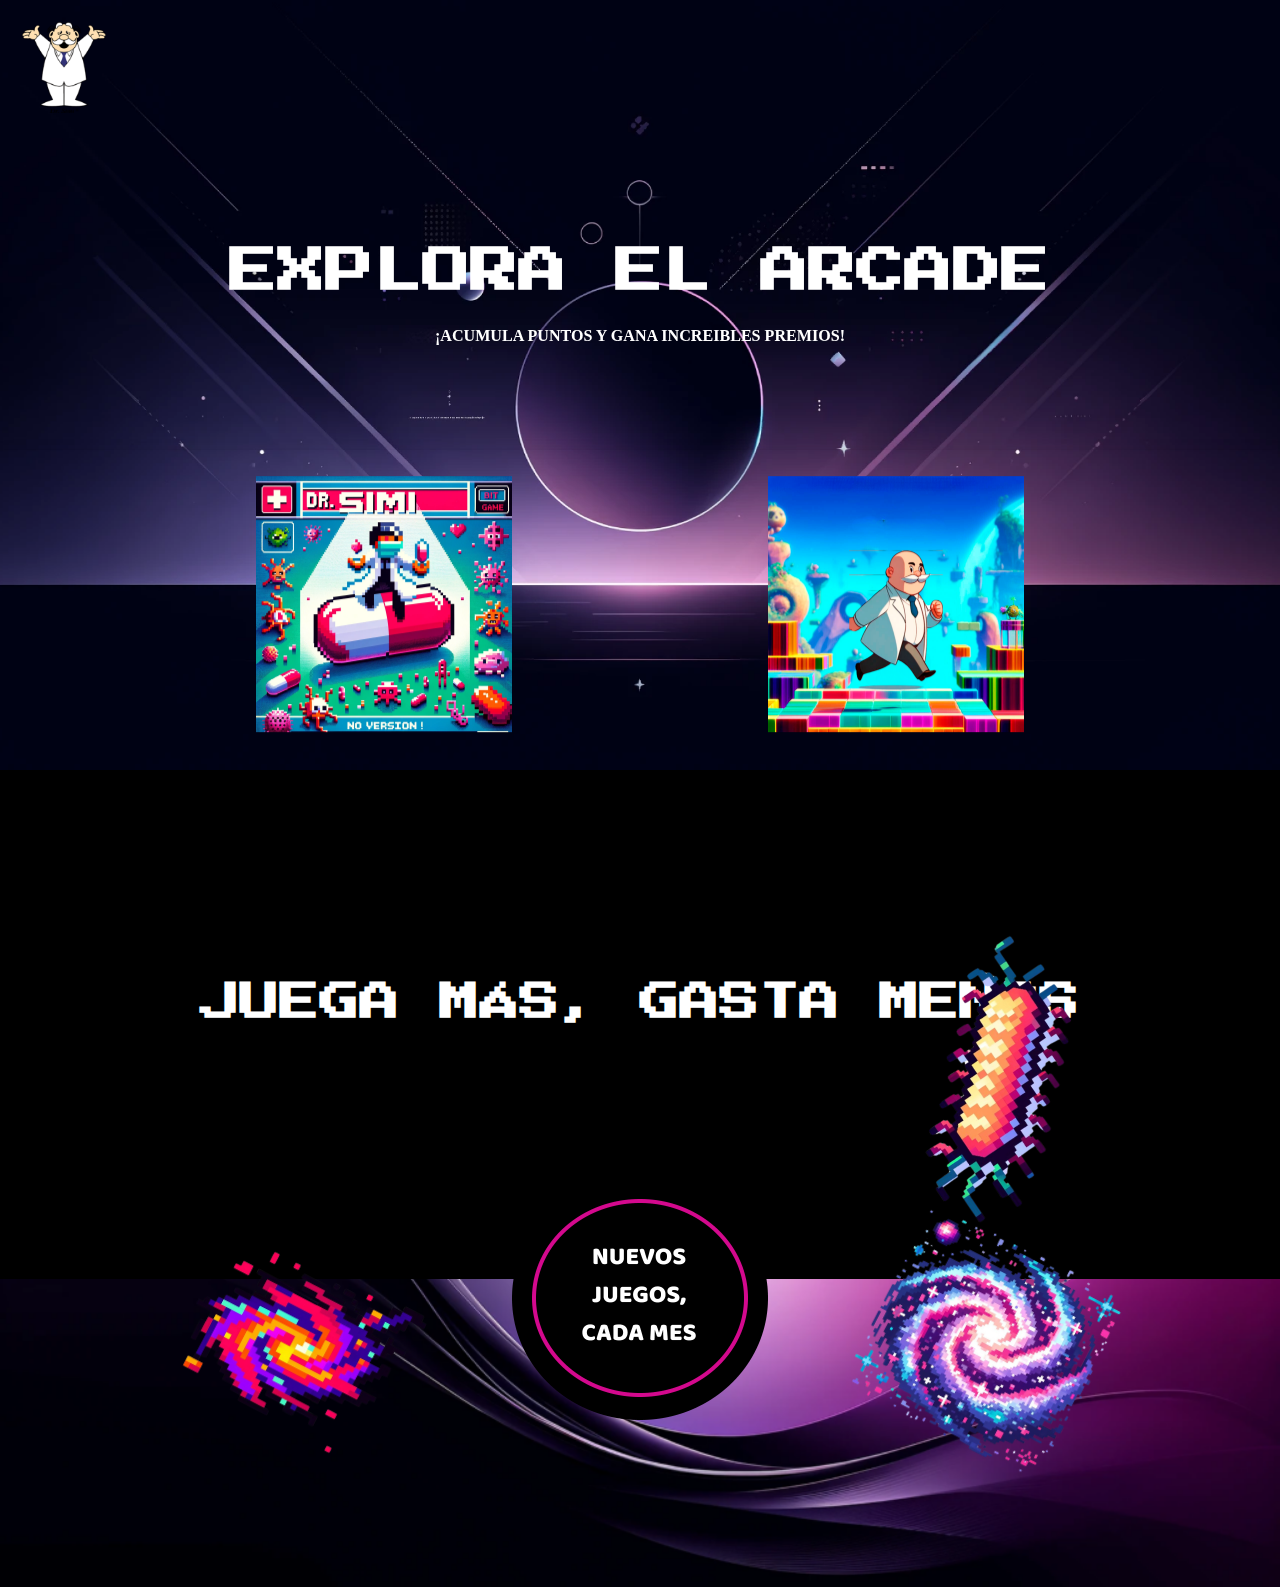
==== index.html @ cde8dbde "Firt Version Plataforma Gamer" ====
<!DOCTYPE html>
<html lang="en">
<head>
    <meta charset="UTF-8">
    <meta name="viewport" content="width=device-width, initial-scale=1.0">
    <link rel="stylesheet" href="style/style.css">
    <link rel="preconnect" href="https://fonts.googleapis.com">
<link rel="preconnect" href="https://fonts.gstatic.com" crossorigin>
<link href="https://fonts.googleapis.com/css2?family=JetBrains+Mono:ital,wght@0,100..800;1,100..800&family=Montserrat:ital,wght@0,100..900;1,100..900&family=Press+Start+2P&display=swap" rel="stylesheet">
    <title>Dr. Simi Games</title>
</head>
<body>
    <section class="home-1">
        <nav>
            <ul>    
                <li>
                    <img src="img/recursos/logo-simi.png" alt="">
                </li>
            </ul>
        </nav>


        <div id="titulo" class="titulo">
            <h1>
                EXPLORA EL ARCADE
            </h1>

            <h2>
                ¡ACUMULA PUNTOS Y GANA INCREIBLES PREMIOS!
            </h2>
        </div>


        <div class="juegos">
            <div id="div1">
                <img src="img/juegos/portada-juego.webp" alt="">
            </div>

            <div id="div2">
                <img src="img/juegos/juego-2-a.png" alt="">
            </div>
        </div>

    </section>

    <section class="home-2">
        <div>
            <h1>JUEGA MÁS, GASTA MENOS</h1>
        </div>
        <div class="bacteria-1" id="bacteria1">
            <img src="img/recursos/bacteria-1.png "alt="">
        </div>
    </section>

    <section class="nuevos-juegos">
        <div id="galaxia1"class="galaxia-1">
            <img src="img/recursos/galaxia-1.png" alt="">
        </div>
        
        <div class="circulo">
            <img src="img/recursos/circulo.png" alt="">
        </div>

<div id="galaxia2" class="galaxia-2">
            <img src="img/recursos/galaxia-2.png" alt="">
        </div>
    </section>
</body>
<script src="https://cdnjs.cloudflare.com/ajax/libs/gsap/3.9.1/gsap.min.js"></script>

<script src="main/main.js"></script>

</html>
---- style/style.css ----
:root{
    --first-color: #fff;
    --font-primary: 'Press Start 2P'
}


*{
    margin: 0;
    padding: 0;
    box-sizing: border-box;
}


html{
    overscroll-behavior: none;
}

::-webkit-scrollbar {
    display: none;
}



/* =======Portada Home========l */

.home-1{
    background-image: url(../img/portadas/portada-1.png);
    background-repeat: no-repeat;
    background-size: cover;
    background-position: center;
}

nav{
    width: 100%;
}

nav ul{
    display: flex;
    flex-direction: row;
    justify-content: start;
    align-items: start;
}

nav img{
    width: 80%;
    padding: 1.4rem;
}

.titulo{
    width: 100%;
    display: flex;
    flex-direction: column;
    justify-content: center;
    align-items: center;
    color: var(--first-color);
    margin-top: 10vh;

}

.titulo h1{
    font-size: 3rem;
    padding: 1rem;
    font-family: var(--font-primary);
}

.titulo h2{
    font-size: 1rem;
    padding: 1rem;
}


/* ============Juegos============= */

.juegos{
    padding: 2rem 8rem;
    display: flex;
    flex-direction: row;
    justify-content: space-around;
    align-items: center;
    margin-top: 10vh;
    box-shadow: 0 10px 20px rgba(0, 0, 0, 0.19), 0 6px 6px rgba(0, 0, 0, 0.23);

}

.juegos div{
    width: 50%;
    display: flex;
    justify-content: center;
}


.juegos img{
    width: 50%;
}


/* ===============HOME 2============ */

.home-2{
    background-color: #000;
    padding: 2rem 8rem;
}


.home-2 h1{
    color: #fff;
    font-weight: 700;
    align-items: center;
    margin-top: 20vh;
    font-size: 2.5rem;
    margin-bottom: 20vh;
    font-family: var(--font-primary);
}


.home-2 div{
    display: flex;
    justify-content: center;
    align-items: center;
}

.bacteria-1{
    width: 100%;
    align-items: end !important;
    margin-top: 5vh;
    justify-content: end !important;
}

.bacteria-1 img{
    width: 50%;
    position: absolute;
}




/* =========Nuevos Juegos 2========== */

.nuevos-juegos{
    background-color: #000;
    background-image: url(../img/portadas/portada-2.png);
    background-repeat: no-repeat;
    background-size: cover;
    background-position: center;
    display: flex;
    flex-direction: row;
    justify-content: space-around;
    align-items: center;
    padding: 2rem 8rem;
}


.nuevos-juegos div{
    width: 25%;
    display: flex;
    justify-content: center;
    align-items: center;
}

.nuevos-juegos img{
    width: 100%;
}

.circulo{
    position: relative;
    top: -15vh
}

.galaxia-1{
    position: relative;
    top: -10vh;
}

.galaxia-2{
    position: relative;
    top: -10vh;
}
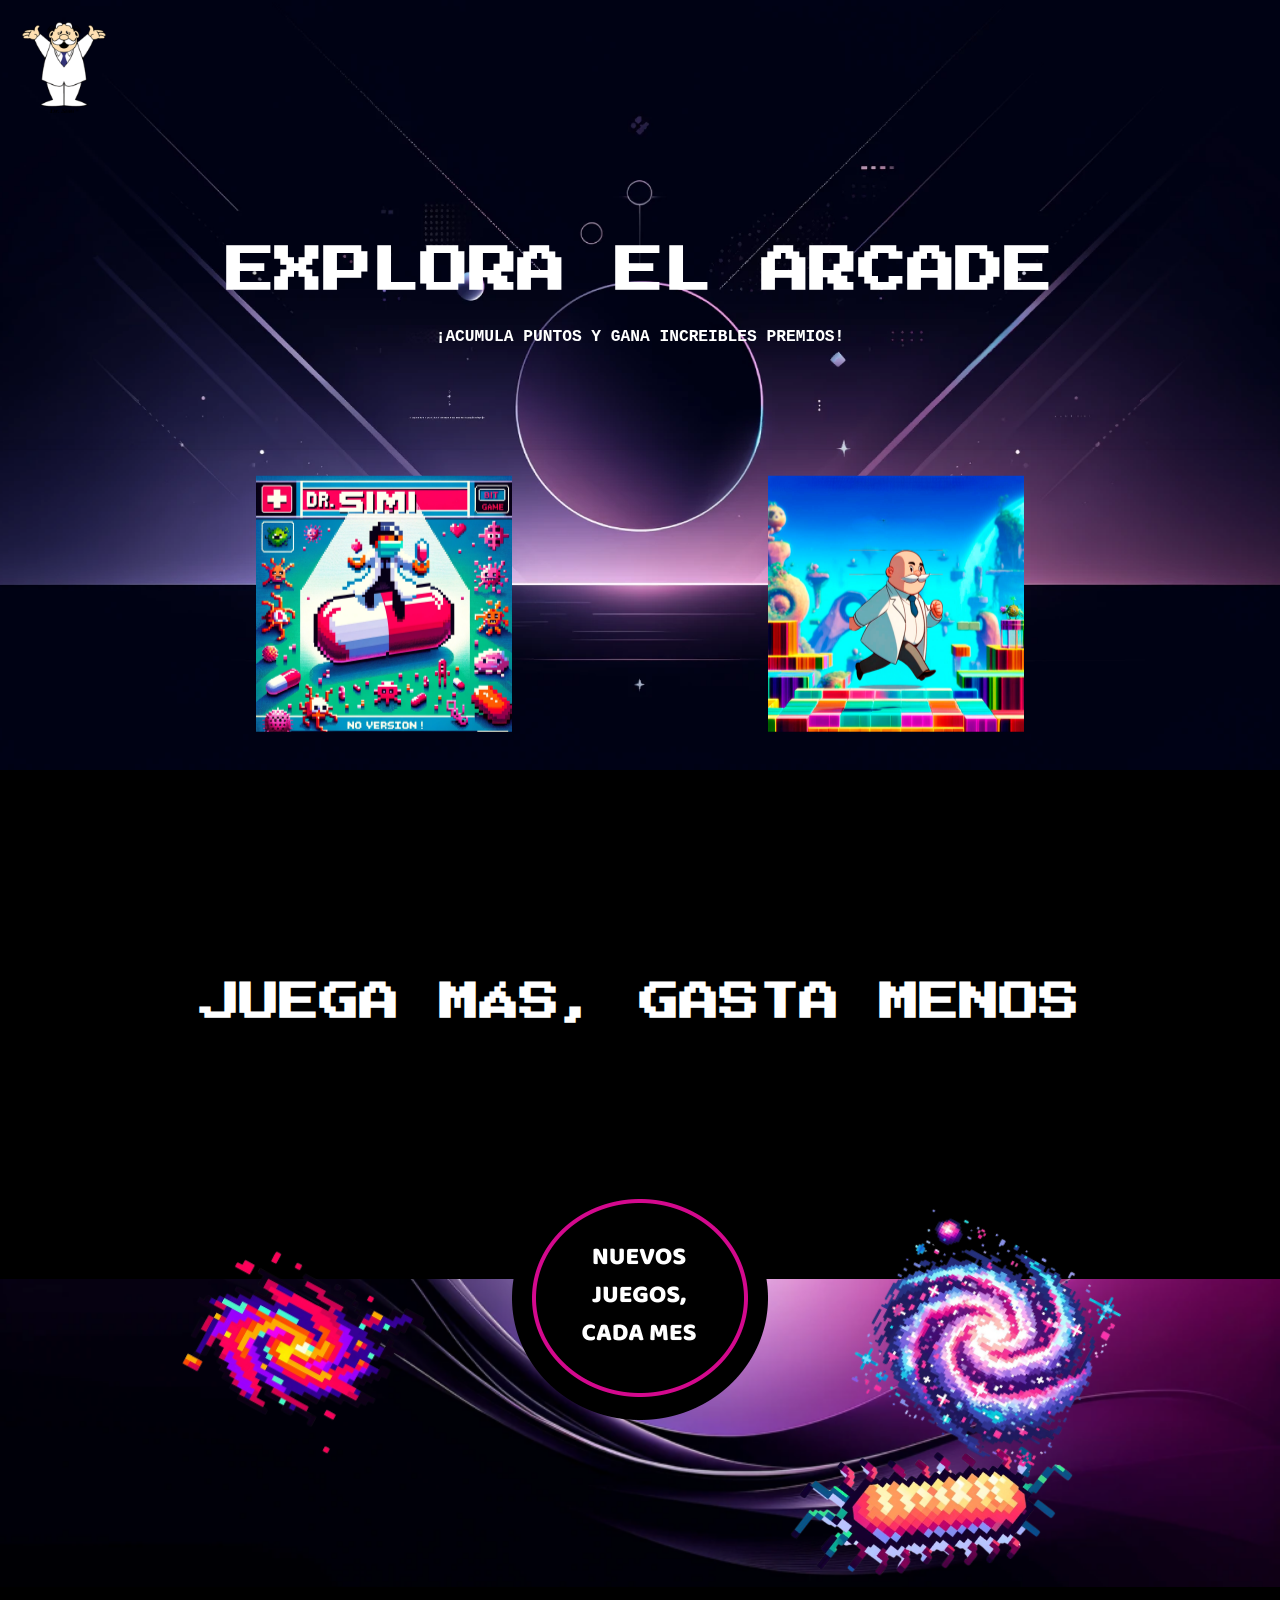
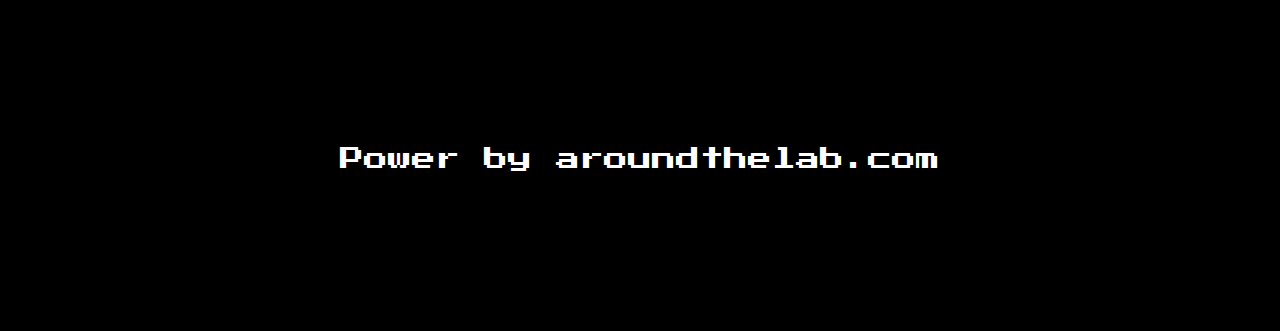
==== commit cef2a574: "Agregado Primer Juego" ====
--- a/index.html
+++ b/index.html
@@ -5,6 +5,9 @@
     <meta name="viewport" content="width=device-width, initial-scale=1.0">
     <link rel="stylesheet" href="style/style.css">
     <link rel="preconnect" href="https://fonts.googleapis.com">
+
+    <link rel="icon" href="img/recursos/logo-simi.png">
+
 <link rel="preconnect" href="https://fonts.gstatic.com" crossorigin>
 <link href="https://fonts.googleapis.com/css2?family=JetBrains+Mono:ital,wght@0,100..800;1,100..800&family=Montserrat:ital,wght@0,100..900;1,100..900&family=Press+Start+2P&display=swap" rel="stylesheet">
     <title>Dr. Simi Games</title>
@@ -33,7 +36,7 @@
 
         <div class="juegos">
             <div id="div1">
-                <img src="img/juegos/portada-juego.webp" alt="">
+                <img onclick="cargarJuego()" src="img/juegos/portada-juego.webp" alt="">
             </div>
 
             <div id="div2">
@@ -65,6 +68,10 @@
             <img src="img/recursos/galaxia-2.png" alt="">
         </div>
     </section>
+
+    <footer>
+        <p>Power by aroundthelab.com</p>
+    </footer>
 </body>
 <script src="https://cdnjs.cloudflare.com/ajax/libs/gsap/3.9.1/gsap.min.js"></script>
 
--- a/style/style.css
+++ b/style/style.css
@@ -69,6 +69,7 @@
 .titulo h2{
     font-size: 1rem;
     padding: 1rem;
+    font-family: 'Courier New', Courier, monospace;
 }
 
 
@@ -179,3 +180,18 @@
     top: -10vh;
 }
 
+
+footer{
+    background: #000;
+    color: #fff;
+    padding: 10rem;
+    display: flex;
+    flex-direction: row;
+    justify-content: center;
+    align-items: center;
+}
+
+footer p{
+    font-size: 1.5rem;
+    font-family: var(--font-primary);
+}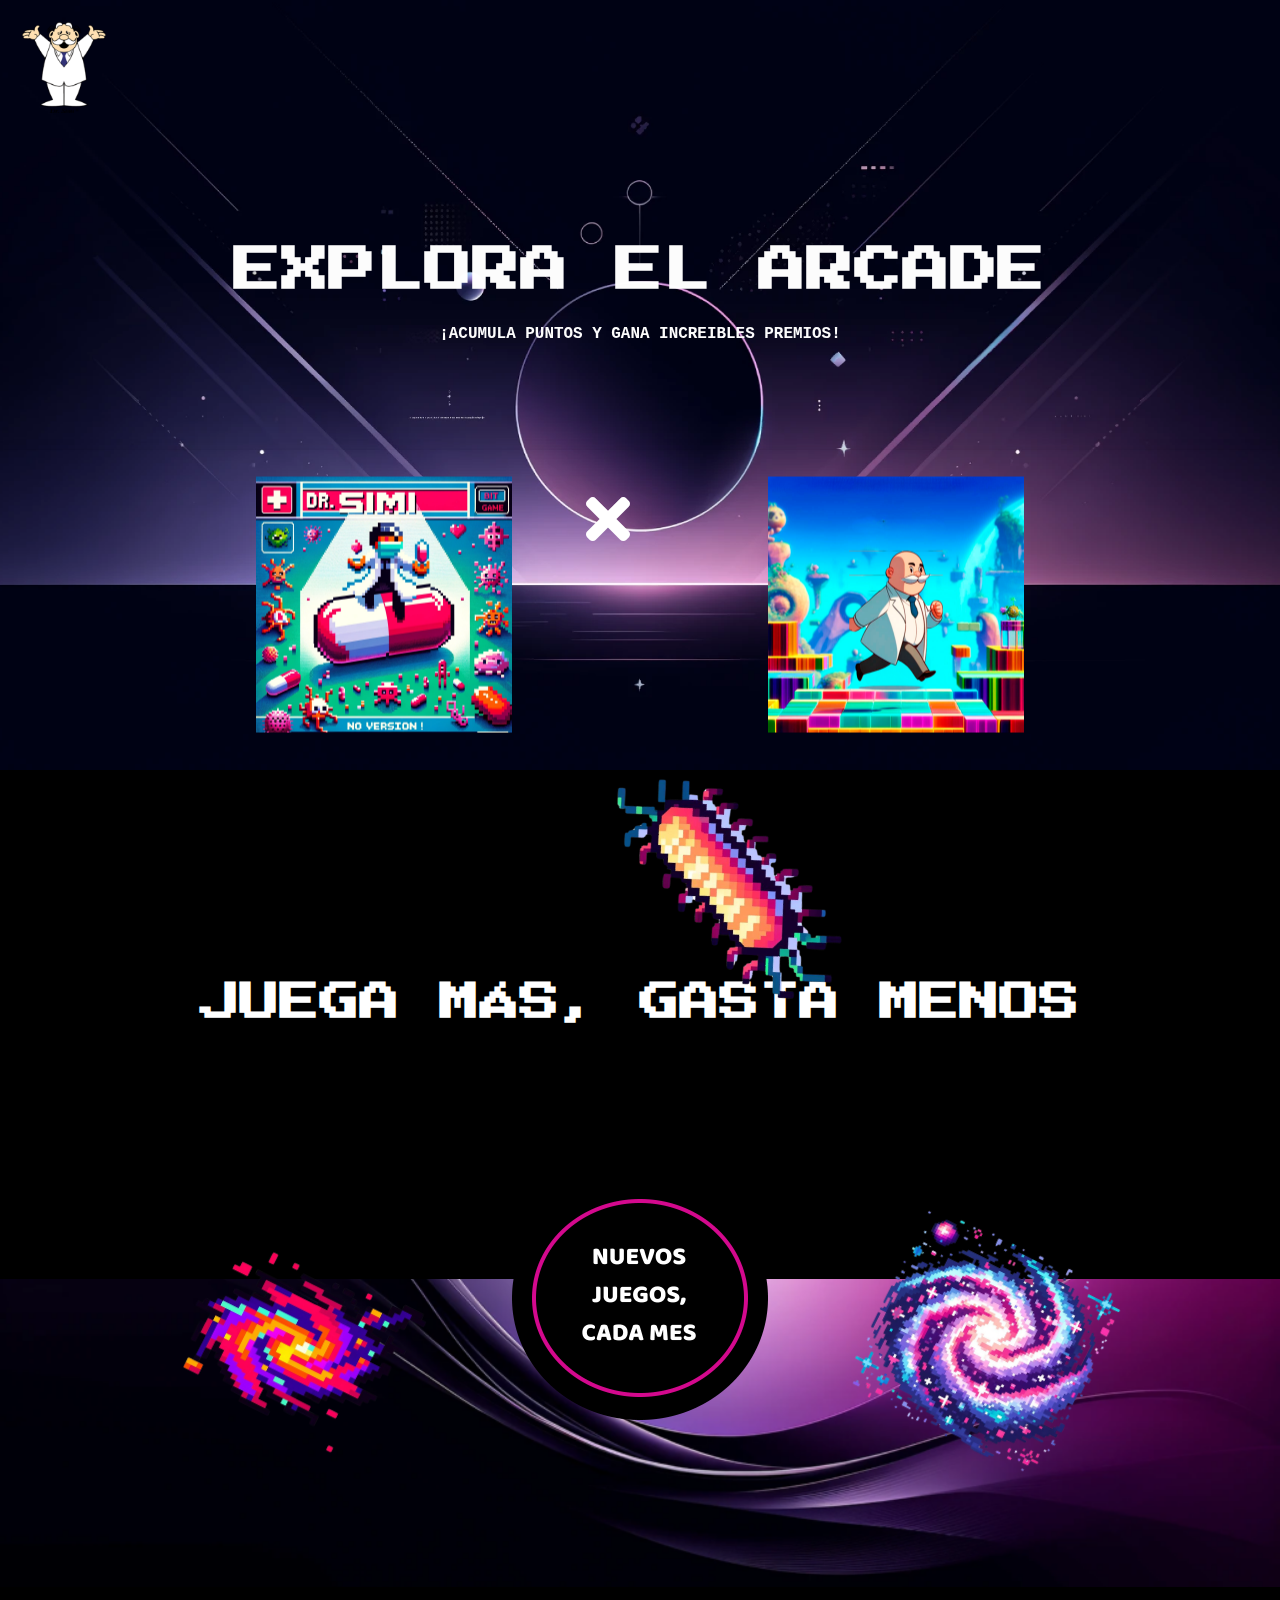
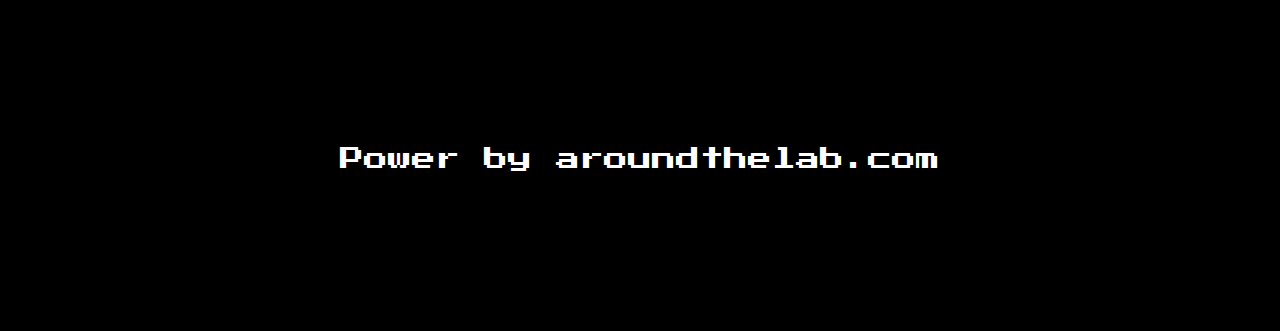
==== commit c6ac5c13: "Iframe Funcional por medio de un botón" ====
--- a/index.html
+++ b/index.html
@@ -5,11 +5,10 @@
     <meta name="viewport" content="width=device-width, initial-scale=1.0">
     <link rel="stylesheet" href="style/style.css">
     <link rel="preconnect" href="https://fonts.googleapis.com">
-
+    <link rel="stylesheet" href="https://cdnjs.cloudflare.com/ajax/libs/font-awesome/5.15.4/css/all.min.css">
     <link rel="icon" href="img/recursos/logo-simi.png">
-
-<link rel="preconnect" href="https://fonts.gstatic.com" crossorigin>
-<link href="https://fonts.googleapis.com/css2?family=JetBrains+Mono:ital,wght@0,100..800;1,100..800&family=Montserrat:ital,wght@0,100..900;1,100..900&family=Press+Start+2P&display=swap" rel="stylesheet">
+    <link rel="preconnect" href="https://fonts.gstatic.com" crossorigin>
+    <link href="https://fonts.googleapis.com/css2?family=JetBrains+Mono:ital,wght@0,100..800;1,100..800&family=Montserrat:ital,wght@0,100..900;1,100..900&family=Press+Start+2P&display=swap" rel="stylesheet">
     <title>Dr. Simi Games</title>
 </head>
 <body>
@@ -36,6 +35,8 @@
 
         <div class="juegos">
             <div id="div1">
+                <i id="cerrar" class="fas fa-times" style="position: absolute; top: 10px; right: 10px; cursor: pointer;"></i>
+
                 <img onclick="cargarJuego()" src="img/juegos/portada-juego.webp" alt="">
             </div>
 
--- a/style/style.css
+++ b/style/style.css
@@ -180,7 +180,6 @@
     top: -10vh;
 }
 
-
 footer{
     background: #000;
     color: #fff;
@@ -194,4 +193,14 @@
 footer p{
     font-size: 1.5rem;
     font-family: var(--font-primary);
+}
+
+
+
+/* ==========Botón de Cerrar=========== */
+
+
+#cerrar{
+    color: #fff;
+    font-size: 4rem;
 }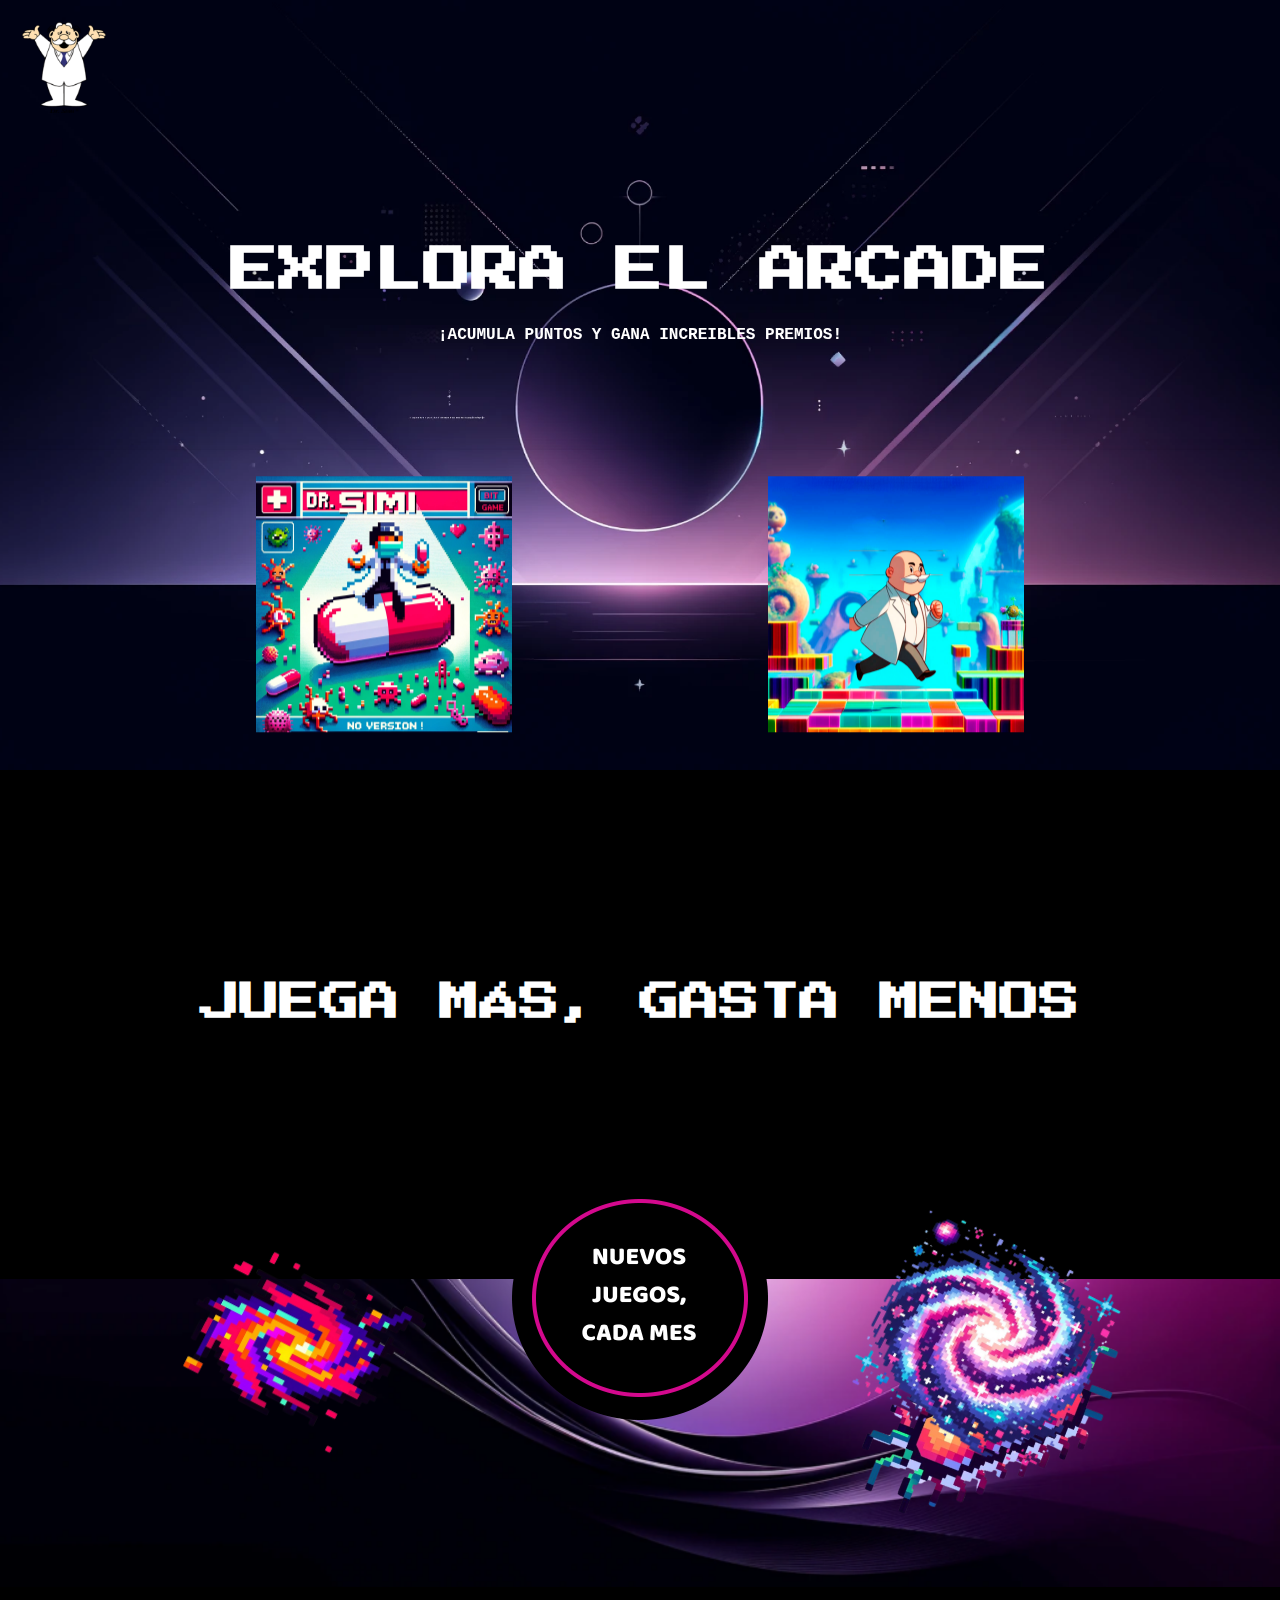
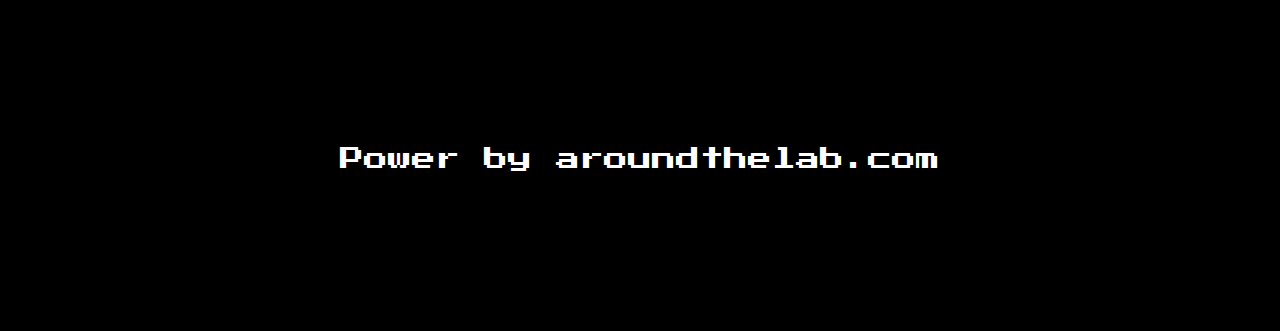
==== commit 0bf074a4: "Segundo Iframe" ====
--- a/index.html
+++ b/index.html
@@ -35,13 +35,14 @@
 
         <div class="juegos">
             <div id="div1">
-                <i id="cerrar" class="fas fa-times" style="position: absolute; top: 10px; right: 10px; cursor: pointer;"></i>
+                <i id="cerrar" class="fas fa-times" style="position: absolute; top: 10px; right: 10px; cursor: pointer; display: none;"></i>
 
                 <img onclick="cargarJuego()" src="img/juegos/portada-juego.webp" alt="">
             </div>
 
             <div id="div2">
-                <img src="img/juegos/juego-2-a.png" alt="">
+                <i id="cerrar2" class="fas fa-times" style="position: absolute; top: 10px; right: 10px; cursor: pointer; display: none;"></i>
+                <img onclick="cargarJuego2()" src="img/juegos/juego-2-a.png" alt="">
             </div>
         </div>
 
--- a/style/style.css
+++ b/style/style.css
@@ -203,4 +203,10 @@
 #cerrar{
     color: #fff;
     font-size: 4rem;
+}
+
+
+#cerrar2{
+    color: #fff;
+    font-size: 4rem;
 }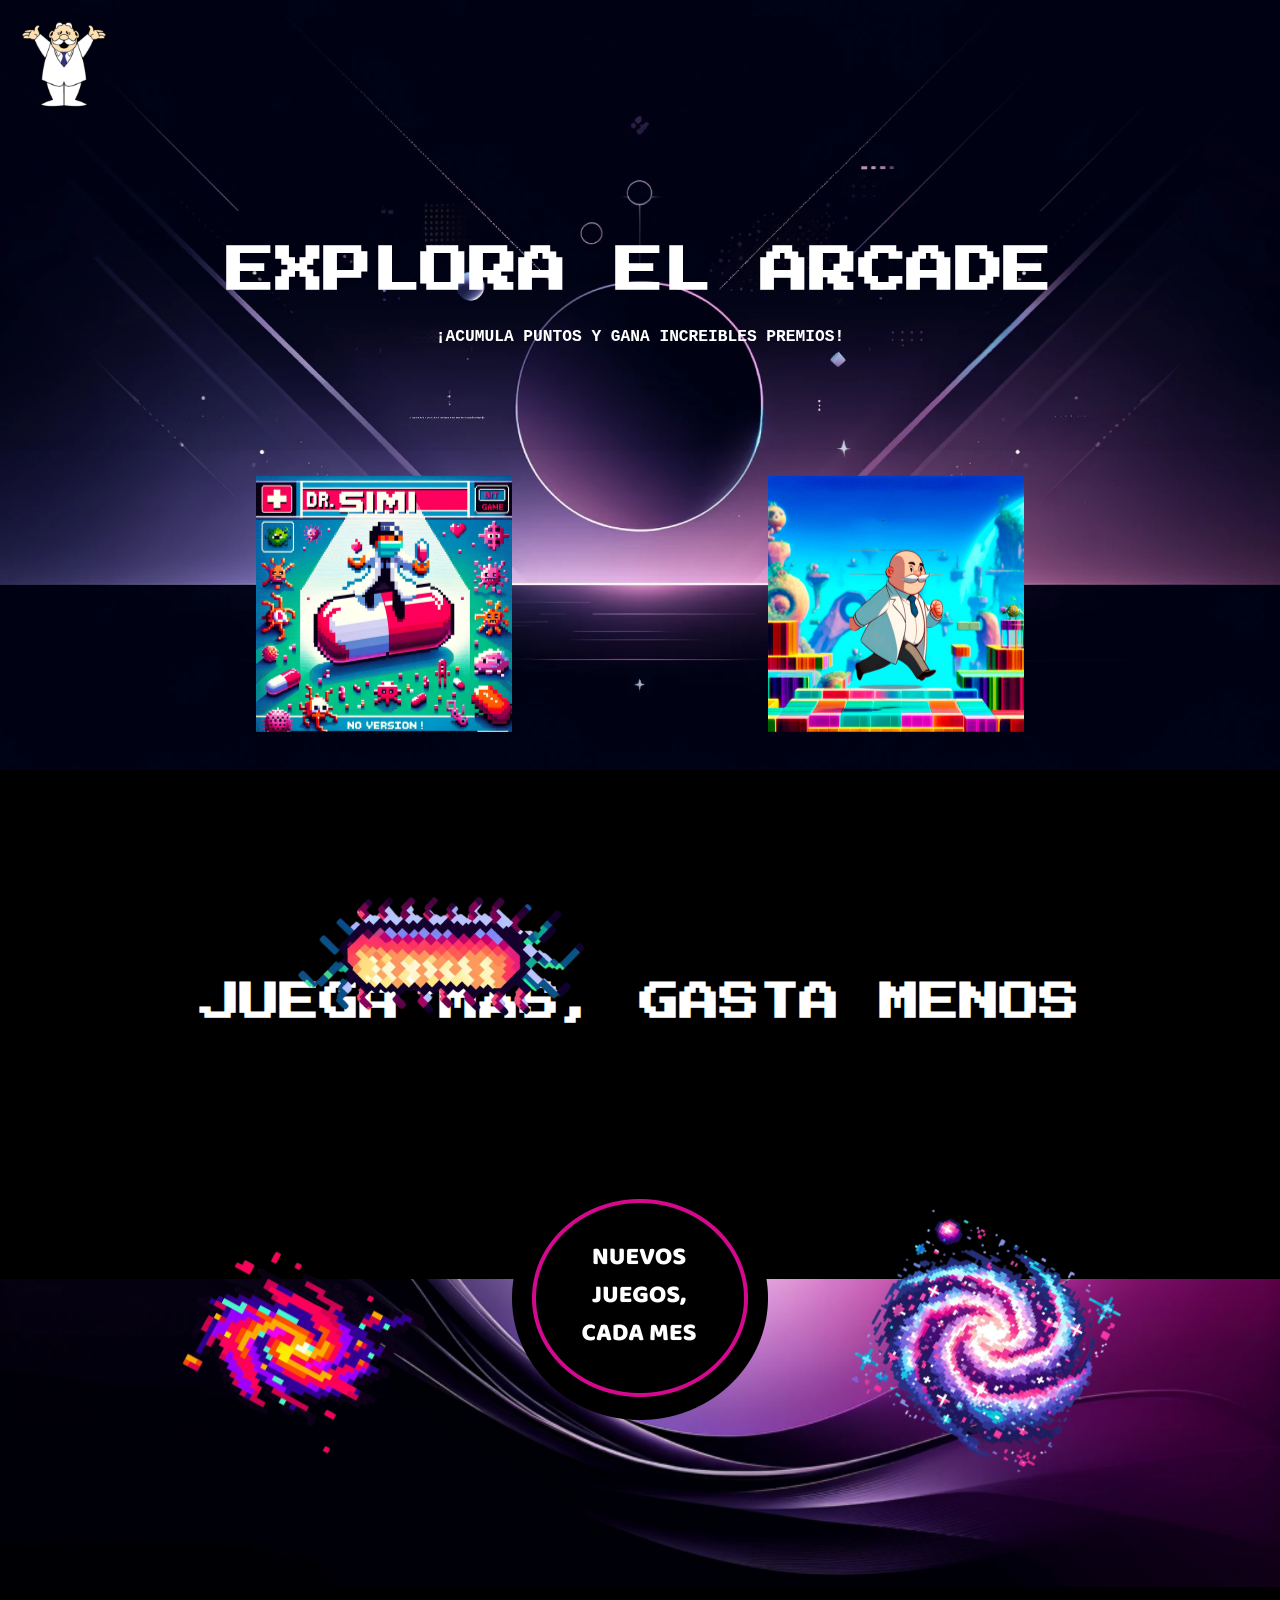
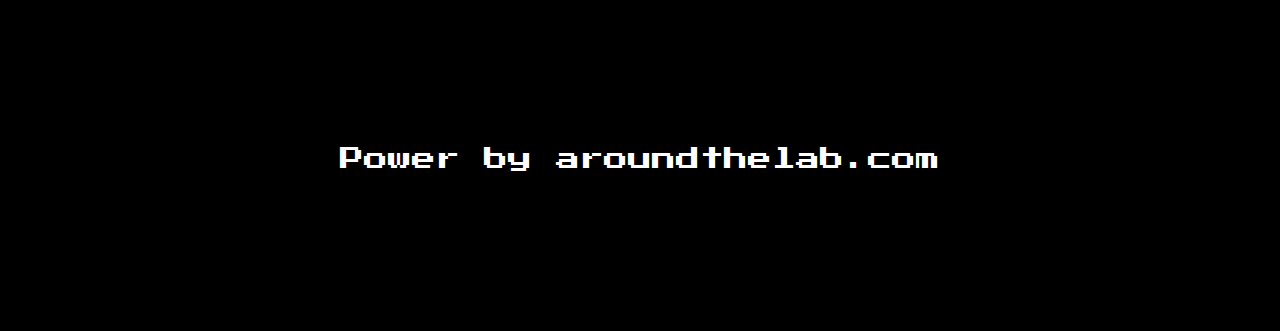
==== commit 8f45d87e: "Marcas de Agua" ====
--- a/index.html
+++ b/index.html
@@ -41,7 +41,7 @@
             </div>
 
             <div id="div2">
-                <i id="cerrar2" class="fas fa-times" style="position: absolute; top: 10px; right: 10px; cursor: pointer; display: none;"></i>
+                <i id="cerrar2" class="fas fa-times" style="position: absolute; top: 10px; right: 10px; cursor: pointer ; display: none;"></i>
                 <img onclick="cargarJuego2()" src="img/juegos/juego-2-a.png" alt="">
             </div>
         </div>
--- a/style/style.css
+++ b/style/style.css
@@ -209,4 +209,45 @@
 #cerrar2{
     color: #fff;
     font-size: 4rem;
+}
+
+
+@media only screen and (max-width: 600px) {
+
+.juegos{
+    padding: 0;
+    flex-direction: column;
+}
+#div1{
+    width: 100% !important;
+    margin-bottom: 10vh;
+}
+
+
+#div2{
+    width: 100% !important;
+    margin-bottom: 10vh;
+}
+
+.nuevos-juegos{
+    flex-direction: column ;
+    padding: 0;
+
+}
+
+
+.galaxia-1{
+    width: 80% !important;
+    top: -20vh;
+}
+
+.bacteria-1{
+    width: 70rem;
+    justify-content: center;
+    align-items: center;
+    position: relative;
+    top: -20vh;
+}
+
+
 }